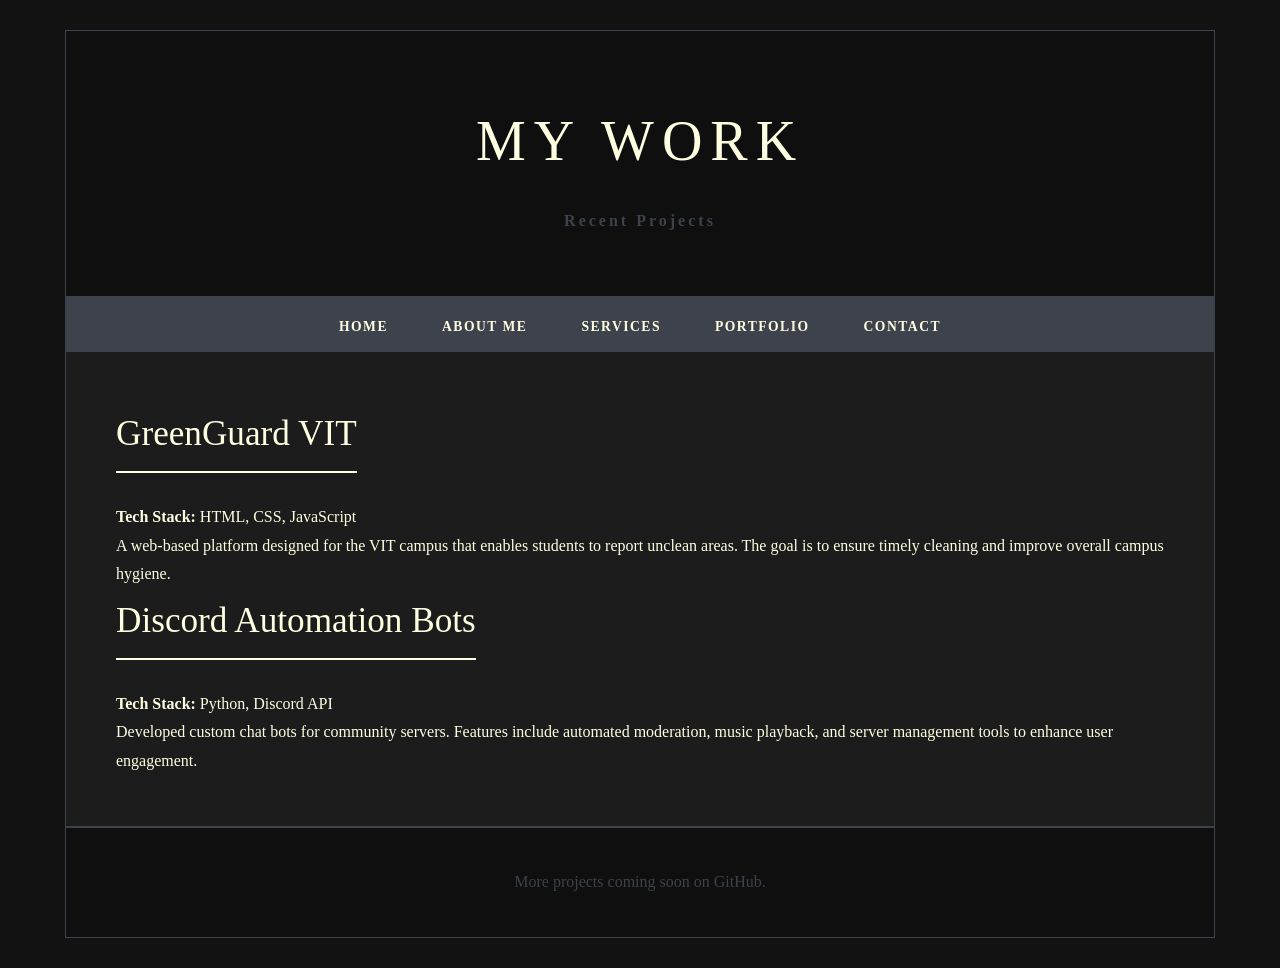
==== portfolio.html @ a3e47307 "Add files via upload" ====
<!DOCTYPE html>
<html lang="en">
<head>
    <meta charset="UTF-8">
    <title>My Portfolio</title>
    <link rel="stylesheet" href="style.css">
</head>
<body>

<div class="container">
    <header>
        <h1>My Work</h1>
        <p>Recent Projects</p>
    </header>

    <nav>
        <a href="index.html">Home</a>
        <a href="about.html">About Me</a>
        <a href="services.html">Services</a>
        <a href="portfolio.html">Portfolio</a>
        <a href="contact.html">Contact</a>
    </nav>


    <div class="main-content" style="width: 100%;">
        
        <div class="card">
            <h2>GreenGuard VIT</h2>
            <p>
                <strong>Tech Stack:</strong> HTML, CSS, JavaScript
            </p>
            <p>
                A web-based platform designed for the VIT campus that enables students to 
                report unclean areas. The goal is to ensure timely cleaning and improve 
                overall campus hygiene.
            </p>
        </div>

        <div class="card">
            <h2>Discord Automation Bots</h2>
            <p>
                <strong>Tech Stack:</strong> Python, Discord API
            </p>
            <p>
                Developed custom chat bots for community servers. Features include 
                automated moderation, music playback, and server management tools 
                to enhance user engagement.
            </p>
        </div>

    </div>

    <footer>
        <p>More projects coming soon on GitHub.</p>
    </footer>
</div>

</body>
</html>
---- style.css ----
* {
    box-sizing: border-box;
    margin: 0;
    padding: 0;
}

/* --- THE PALETTE --- */
body {
    font-family: 'Garamond', 'Georgia', serif; /* Serif fonts look better in Ivory */
    background-color: #121212; /* Charcoal Black */
    color: #FFFEE0;           /* Soft Ivory - Brightened */
    line-height: 1.8;
}

/* --- LAYOUT CONTAINER --- */
.container {
    width: 90%;
    max-width: 1150px;
    margin: 30px auto;
    background-color: #1C1C1C; /* Slightly lighter than body for depth */
    border: 1px solid #3D424D; /* Cool Gray Border */
}

/* --- HEADER --- */
header {
    background-color: #0F0F0F;
    padding: 60px 20px;
    text-align: center;
    border-bottom: 4px solid #3D424D;
}

header h1 {
    font-size: 3.5em;
    color: #FFFEE0; 
    letter-spacing: 8px;
    text-transform: uppercase;
    font-weight: 300;
}

header p {
    color: #3D424D; /* Cool Gray */
    font-weight: bold;
    letter-spacing: 3px;
    margin-top: 15px;
}

/* --- NAVIGATION --- */
nav {
    background-color: #3D424D; /* Cool Gray Nav Bar - High Visibility */
    text-align: center;
    padding: 12px 0;
}

nav a {
    color: #FFFEE0; /* Ivory on Gray */
    text-decoration: none;
    font-weight: bold;
    margin: 0 25px;
    font-size: 0.85em;
    letter-spacing: 1.5px;
    text-transform: uppercase;
}

nav a:hover {
    color: #121212;
    background-color: #FFFEE0;
    padding: 12px 25px;
}

/* --- MAIN CONTENT & ASIDE --- */
.main-content {
    float: left;
    width: 68%;
    padding: 50px;
}

aside {
    float: right;
    width: 32%;
    padding: 40px;
    background-color: #181818; /* Darker than main content */
    border-left: 1px solid #3D424D;
    min-height: 600px;
}

/* --- TEXT ELEMENTS --- */
h2 {
    color: #FFFEE0;
    border-bottom: 2px solid #FFFEE0;
    display: inline-block;
    padding-bottom: 5px;
    margin-bottom: 30px;
    font-size: 2.2em;
    font-weight: 400;
}

.highlight {
    color: #121212;
    background-color: #FFFEE0; /* Inverted: Ivory bg makes it POP */
    padding: 2px 6px;
    font-weight: bold;
}

/* Styling using Element Box properties from your syllabus */
.quote-box {
    background-color: #121212; /* Charcoal Black */
    border-left: 4px solid #FFFEE0; /* Soft Ivory Border Property */
    padding: 15px; /* Padding Property */
    margin-top: 20px; /* Margin Property */
    line-height: 1.5; /* line-height Property */
}

.quote-box em {
    color: #FFFEE0; /* Color Property */
    font-family: 'Georgia', serif; /* Font Property */
    display: block;
}

/* --- IMAGES --- */
.banner {
    width: 100%;
    border: 2px solid #3D424D;
    margin-top: 25px;
    filter: brightness(0.8) contrast(1.2);
}

.float-img {
    float: right;
    width: 220px;
    margin: 10px 0 25px 25px;
    border: 1px solid #FFFEE0; /* Ivory Frame */
    padding: 8px;
    background-color: #3D424D;
}

/* --- FOOTER --- */
footer {
    clear: both;
    background-color: #0F0F0F;
    color: #3D424D;
    text-align: center;
    padding: 40px;
    border-top: 2px solid #3D424D;
}


body.about-page {
    background-image: url("images/tech-bg.jpg"); /* Ensure this file exists */
    background-repeat: no-repeat;
    background-attachment: fixed;
    background-size: cover;
}


.about-page .container {
    background-color: rgba(28, 28, 28, 0.95); /* Charcoal with 95% opacity */
    margin-top: 50px;
    margin-bottom: 50px;
}

/* Float styling for images */
.float-img {
    width: 180px; /* Specific width */
    float: right; /* Floating property */
    margin: 10px; /* Margin property */
    border: 3px solid #FFFEE0; /* Border property - Soft Ivory */
    padding: 5px; /* Padding property */
}
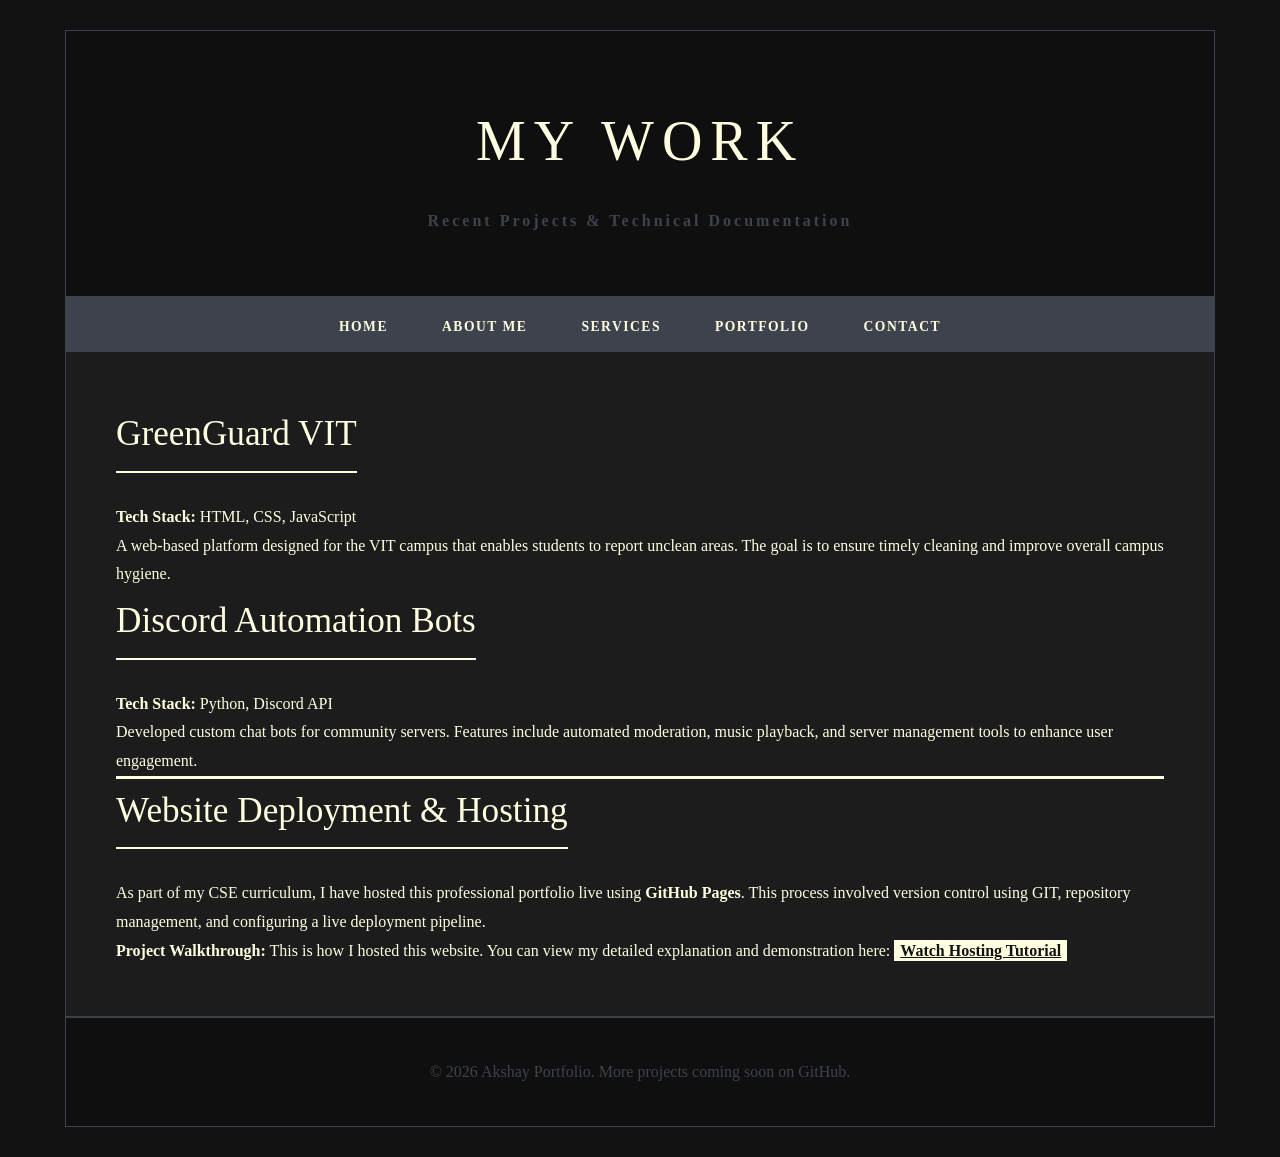
==== commit 5cff7f0d: "Update portfolio with new project and hosting details Added a new project section for website deploy" ====
--- a/portfolio.html
+++ b/portfolio.html
@@ -2,7 +2,7 @@
 <html lang="en">
 <head>
     <meta charset="UTF-8">
-    <title>My Portfolio</title>
+    <title>My Portfolio | Akshay</title>
     <link rel="stylesheet" href="style.css">
 </head>
 <body>
@@ -10,7 +10,7 @@
 <div class="container">
     <header>
         <h1>My Work</h1>
-        <p>Recent Projects</p>
+        <p>Recent Projects & Technical Documentation</p>
     </header>
 
     <nav>
@@ -20,7 +20,6 @@
         <a href="portfolio.html">Portfolio</a>
         <a href="contact.html">Contact</a>
     </nav>
-
 
     <div class="main-content" style="width: 100%;">
         
@@ -48,12 +47,27 @@
             </p>
         </div>
 
+        <div class="card" style="border-top: 3px solid #FFFEE0;">
+            <h2>Website Deployment & Hosting</h2>
+            <p>
+                As part of my CSE curriculum, I have hosted this professional portfolio live using <strong>GitHub Pages</strong>. 
+                This process involved version control using GIT, repository management, and configuring a live deployment pipeline.
+            </p>
+            <p>
+                <strong>Project Walkthrough:</strong> 
+                This is how I hosted this website. You can view my detailed explanation and demonstration here: 
+                <a href="https://drive.google.com/file/d/1GsnDVTEe576vqTi-hdaKzVie0F65KePm/view?usp=sharing" target="_blank" class="highlight">
+                    Watch Hosting Tutorial
+                </a>
+            </p>
+        </div>
+
     </div>
 
     <footer>
-        <p>More projects coming soon on GitHub.</p>
+        <p>&copy; 2026 Akshay Portfolio. More projects coming soon on GitHub.</p>
     </footer>
 </div>
 
 </body>
-</html>+</html>
